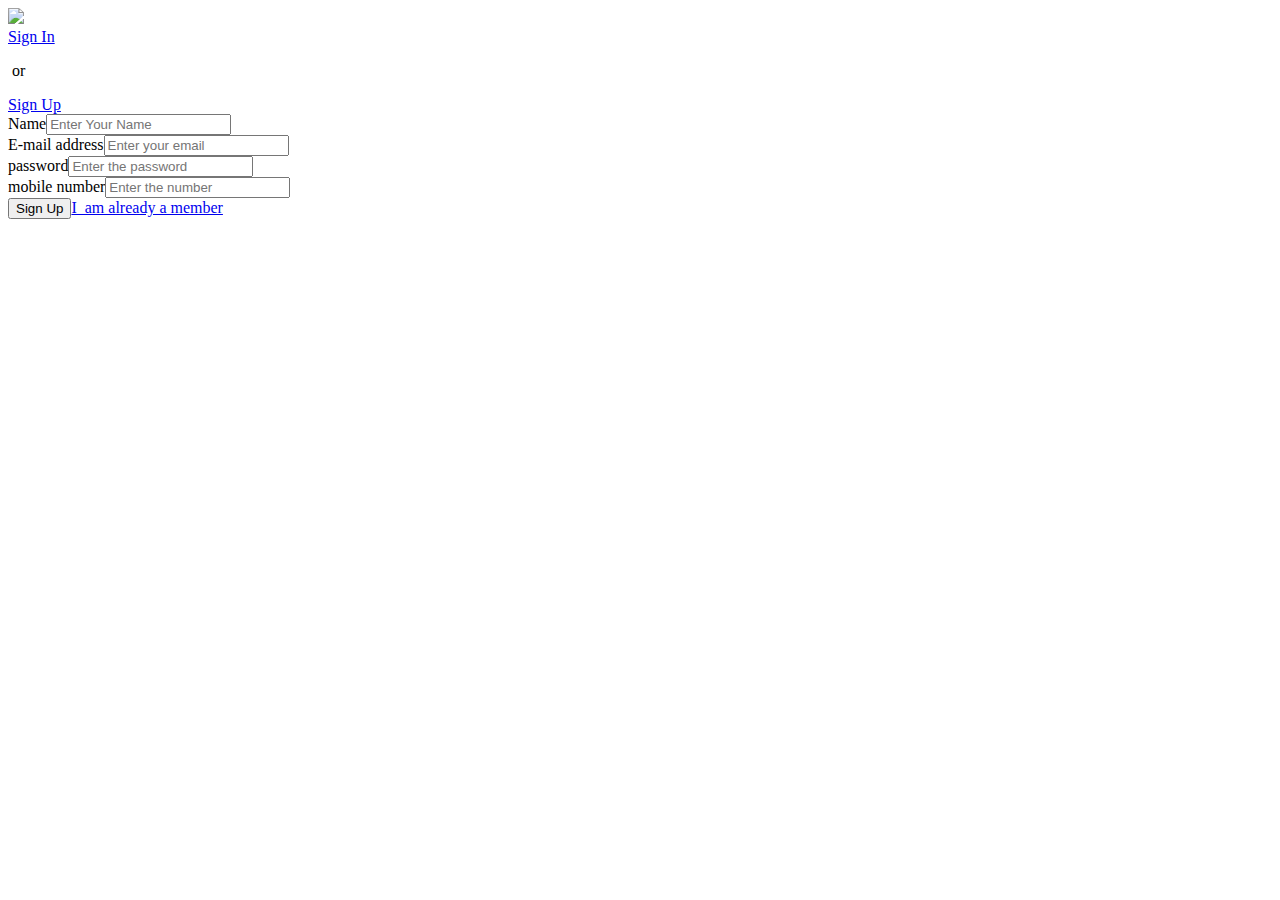
==== designs/design1.html @ b08a7c79 "new folder" ====
<!DOCTYPE html>
<html>
  <head>
    <meta charset="utf-8" />
    <meta
      name="viewport"
      content="width=device-width, initial-scale=1.0, shrink-to-fit=no"
    />
    <title>sign_in</title>
    <link rel="stylesheet" href="assets/bootstrap/css/bootstrap.min.css" />
    <link rel="stylesheet" href="css/Footer-Basic.css" />
    <link rel="stylesheet" href="css/Navigation-with-Button.css" />
    <link rel="stylesheet" href="css/styles1.css" />
  </head>

  <body>
    <div class="left-comp">
      <img class="left_img1" src="assets/img/Asset 1.png" />
    </div>
    <div class="right-comp">
      <div class="ff ff_title">
        <a class="ff_link ff_tlink" href="#">Sign In</a>
        <p class="ff_title_p">&nbsp;or&nbsp;</p>
        <a class="ff_link ff_tlink" href="#">Sign Up</a>
      </div>
      <div class="ff">
        <label class="ff_label">Name</label
        ><input type="text" class="ff_input" placeholder="Enter Your Name" />
      </div>
      <div class="ff">
        <label class="ff_label">E-mail address</label
        ><input type="text" class="ff_input" placeholder="Enter your email" />
      </div>
      <div class="ff">
        <label class="ff_label">password</label
        ><input type="text" class="ff_input" placeholder="Enter the password" />
      </div>
      <div class="ff">
        <label class="ff_label">mobile number</label
        ><input type="text" class="ff_input" placeholder="Enter the number" />
      </div>
      <div class="ff">
        <button class="btn btn-primary ff_btn mr-20" type="button">
          Sign Up</button
        ><a class="ff_link" href="#">I&nbsp; am already a member</a>
      </div>
    </div>
    <script src="assets/js/jquery.min.js"></script>
    <script src="assets/bootstrap/js/bootstrap.min.js"></script>
  </body>
</html>
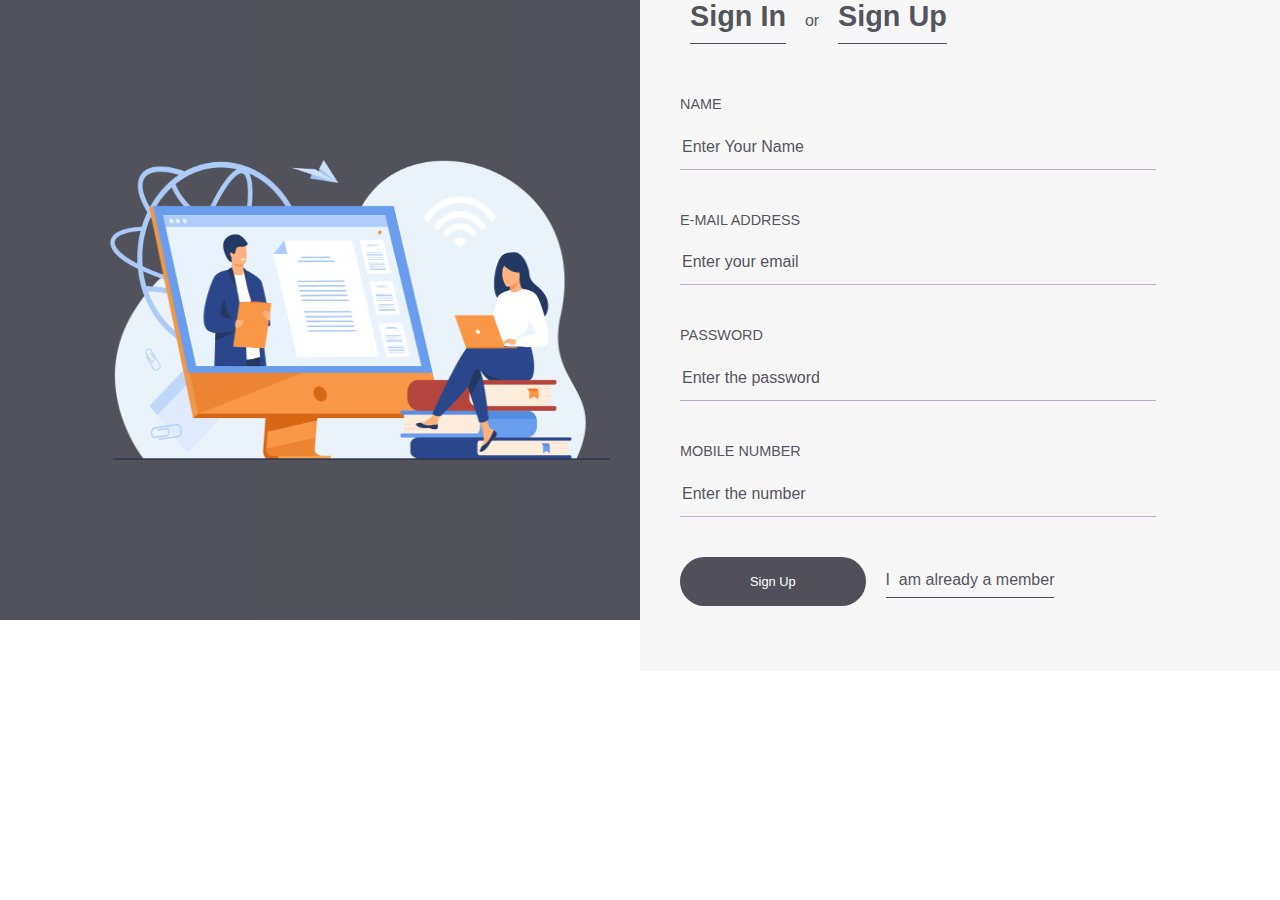
==== commit 51c80bfa: "minor changes" ====
--- a/designs/design1.html
+++ b/designs/design1.html
@@ -7,15 +7,15 @@
       content="width=device-width, initial-scale=1.0, shrink-to-fit=no"
     />
     <title>sign_in</title>
-    <link rel="stylesheet" href="assets/bootstrap/css/bootstrap.min.css" />
-    <link rel="stylesheet" href="css/Footer-Basic.css" />
-    <link rel="stylesheet" href="css/Navigation-with-Button.css" />
-    <link rel="stylesheet" href="css/styles1.css" />
+    <link rel="stylesheet" href="../assets/bootstrap/css/bootstrap.min.css" />
+    <link rel="stylesheet" href="../css/Footer-Basic.css" />
+    <link rel="stylesheet" href="../css/Navigation-with-Button.css" />
+    <link rel="stylesheet" href="../css/styles1.css" />
   </head>
 
   <body>
     <div class="left-comp">
-      <img class="left_img1" src="assets/img/Asset 1.png" />
+      <img class="left_img1" src="../assets/img/Asset 1.png" />
     </div>
     <div class="right-comp">
       <div class="ff ff_title">
@@ -45,7 +45,7 @@
         ><a class="ff_link" href="#">I&nbsp; am already a member</a>
       </div>
     </div>
-    <script src="assets/js/jquery.min.js"></script>
-    <script src="assets/bootstrap/js/bootstrap.min.js"></script>
+    <script src="../assets/js/jquery.min.js"></script>
+    <script src="../assets/bootstrap/js/bootstrap.min.js"></script>
   </body>
 </html>
--- a/css/Footer-Basic.css
+++ b/css/Footer-Basic.css
@@ -0,0 +1,60 @@
+.footer-basic {
+  padding: 40px 0;
+  background-color: #ffffff;
+  color: #4b4c4d;
+}
+
+.footer-basic ul {
+  padding: 0;
+  list-style: none;
+  text-align: center;
+  font-size: 18px;
+  line-height: 1.6;
+  margin-bottom: 0;
+}
+
+.footer-basic li {
+  padding: 0 10px;
+}
+
+.footer-basic ul a {
+  color: inherit;
+  text-decoration: none;
+  opacity: 0.8;
+}
+
+.footer-basic ul a:hover {
+  opacity: 1;
+}
+
+.footer-basic .social {
+  text-align: center;
+  padding-bottom: 25px;
+}
+
+.footer-basic .social > a {
+  font-size: 24px;
+  width: 40px;
+  height: 40px;
+  line-height: 40px;
+  display: inline-block;
+  text-align: center;
+  border-radius: 50%;
+  border: 1px solid #ccc;
+  margin: 0 8px;
+  color: inherit;
+  opacity: 0.75;
+}
+
+.footer-basic .social > a:hover {
+  opacity: 0.9;
+}
+
+.footer-basic .copyright {
+  margin-top: 15px;
+  text-align: center;
+  font-size: 13px;
+  color: #aaa;
+  margin-bottom: 0;
+}
+
--- a/css/Navigation-with-Button.css
+++ b/css/Navigation-with-Button.css
@@ -0,0 +1,203 @@
+.navigation-clean-button {
+  background: #fff;
+  padding-top: .75rem;
+  padding-bottom: .75rem;
+  color: #333;
+  border-radius: 0;
+  box-shadow: none;
+  border: none;
+  margin-bottom: 0;
+}
+
+@media (min-width:768px) {
+  .navigation-clean-button {
+    padding-top: 1rem;
+    padding-bottom: 1rem;
+  }
+}
+
+.navigation-clean-button .navbar-brand {
+  font-weight: bold;
+  color: inherit;
+}
+
+.navigation-clean-button .navbar-brand:hover {
+  color: #222;
+}
+
+.navigation-clean-button.navbar-dark .navbar-brand:hover {
+  color: #f0f0f0;
+}
+
+.navigation-clean-button .navbar-brand img {
+  height: 100%;
+  display: inline-block;
+  margin-right: 10px;
+  width: auto;
+}
+
+.navigation-clean-button .navbar-toggler {
+  border-color: #ddd;
+}
+
+.navigation-clean-button .navbar-toggler:hover, .navigation-clean-button .navbar-toggler:focus {
+  background: none;
+}
+
+.navigation-clean-button.navbar-dark .navbar-toggler {
+  border-color: #555;
+}
+
+.navigation-clean-button .navbar-toggler {
+  color: #888;
+}
+
+.navigation-clean-button.navbar-dark .navbar-toggler {
+  color: #eee;
+}
+
+.navigation-clean-button .navbar-collapse, .navigation-clean-button .form-inline {
+  border-top-color: #ddd;
+}
+
+.navigation-clean-button.navbar-dark .navbar-collapse, .navigation-clean-button.navbar-dark .form-inline {
+  border-top-color: #333;
+}
+
+.navigation-clean-button .navbar-nav a.active, .navigation-clean-button .navbar-nav > .show > a {
+  background: none;
+  box-shadow: none;
+}
+
+.navigation-clean-button.navbar-light .navbar-nav a.active, .navigation-clean-button.navbar-light .navbar-nav a.active:focus, .navigation-clean-button.navbar-light .navbar-nav a.active:hover {
+  color: #8f8f8f;
+  box-shadow: none;
+  background: none;
+  pointer-events: none;
+}
+
+.navigation-clean-button.navbar .navbar-nav .nav-link {
+  padding-left: 18px;
+  padding-right: 18px;
+}
+
+.navigation-clean-button.navbar-light .navbar-nav .nav-link {
+  color: #465765;
+}
+
+.navigation-clean-button.navbar-light .navbar-nav .nav-link:focus, .navigation-clean-button.navbar-light .navbar-nav .nav-link:hover {
+  color: #37434d !important;
+  background-color: transparent;
+}
+
+.navigation-clean-button .navbar-nav > li > .dropdown-menu {
+  margin-top: -5px;
+  box-shadow: 0 4px 8px rgba(0,0,0,.1);
+  background-color: #fff;
+  border-radius: 2px;
+}
+
+.navigation-clean-button .dropdown-menu .dropdown-item:focus, .navigation-clean-button .dropdown-menu .dropdown-item {
+  line-height: 2;
+  font-size: 14px;
+  color: #37434d;
+}
+
+.navigation-clean-button .dropdown-menu .dropdown-item:focus, .navigation-clean-button .dropdown-menu .dropdown-item:hover {
+  background: #eee;
+  color: inherit;
+}
+
+@media (max-width:767px) {
+  .navigation-clean-button .navbar-nav .show .dropdown-menu {
+    box-shadow: none;
+  }
+}
+
+@media (max-width:767px) {
+  .navigation-clean-button .navbar-nav .show .dropdown-menu .dropdown-item {
+    color: #37434d;
+    padding-top: 12px;
+    padding-bottom: 12px;
+    line-height: 1;
+  }
+}
+
+.navigation-clean-button.navbar-dark {
+  background-color: #1f2021;
+  color: #fff;
+}
+
+.navigation-clean-button.navbar-dark .navbar-nav a.active, .navigation-clean-button.navbar-dark .navbar-nav a.active:focus, .navigation-clean-button.navbar-dark .navbar-nav a.active:hover {
+  color: #8f8f8f;
+  box-shadow: none;
+  background: none;
+  pointer-events: none;
+}
+
+.navigation-clean-button.navbar-dark .navbar-nav .nav-link {
+  color: #dfe8ee;
+}
+
+.navigation-clean-button.navbar-dark .navbar-nav .nav-link:focus, .navigation-clean-button.navbar-dark .navbar-nav .nav-link:hover {
+  color: #fff !important;
+  background-color: transparent;
+}
+
+.navigation-clean-button.navbar-dark .navbar-nav > li > .dropdown-menu {
+  background-color: #1f2021;
+}
+
+.navigation-clean-button.navbar-dark .dropdown-menu .dropdown-item:focus, .navigation-clean-button.navbar-dark .dropdown-menu .dropdown-item {
+  color: #f2f5f8;
+}
+
+.navigation-clean-button.navbar-dark .dropdown-menu .dropdown-item:focus, .navigation-clean-button.navbar-dark .dropdown-menu .dropdown-item:hover {
+  background: #363739;
+}
+
+@media (max-width:767px) {
+  .navigation-clean-button.navbar-dark .navbar-nav .show .dropdown-menu .dropdown-item {
+    color: #fff;
+  }
+}
+
+.navigation-clean-button .actions .login {
+  margin-right: 1rem;
+  text-decoration: none;
+  color: #465765;
+}
+
+.navigation-clean-button.navbar-dark .actions .login {
+  color: #dfe8ee;
+}
+
+.navigation-clean-button.navbar-dark .actions .login:hover {
+  color: #fff;
+}
+
+.navigation-clean-button .navbar-text .action-button, .navigation-clean-button .navbar-text .action-button:active, .navigation-clean-button .navbar-text .action-button:hover {
+  background: #56c6c6;
+  border-radius: 20px;
+  font-size: inherit;
+  color: #fff;
+  box-shadow: none;
+  border: none;
+  text-shadow: none;
+  padding: .5rem 1rem;
+  transition: background-color 0.25s;
+  font-size: inherit;
+}
+
+.navigation-clean-button .navbar-text .action-button:hover {
+  background: #66d7d7;
+}
+
+.navigation-clean-button.navbar-dark .action-button, .navigation-clean-button.navbar-dark .action-button:active {
+  background: #208f8f;
+}
+
+.navigation-clean-button.navbar-dark .action-button:hover {
+  background: #269d9d;
+}
+
--- a/css/styles1.css
+++ b/css/styles1.css
@@ -0,0 +1,107 @@
+.left-comp {
+    height: 100%;
+    width: 50%;
+    margin-left: 0px;
+    /*padding: 100px;*/
+    background: linear-gradient(rgba(38,39,50,.8),rgba(38,39,50,.8));
+    padding: 12.5%;
+  }
+  
+  .right-comp {
+    height: 100%;
+    width: 50%;
+    margin-left: 50%;
+    background: #f7f7f7;
+    padding: 25px 40px;
+    margin-bottom: 100px;
+    margin-top: -650px;
+  }
+  
+  .ff_input {
+    width: 85%;
+    background-color: transparent;
+    border: none;
+    color: rgba(38,39,50,.8);
+    outline: none;
+    border-bottom: 1px solid #bdaed1;
+    font-size: 1em;
+    font-weight: 300;
+    padding-bottom: 10px;
+    margin-top: 10px;
+  }
+  
+  .ff_label {
+    display: block;
+    text-transform: uppercase;
+    font-size: .9em;
+    color: rgba(38,39,50,.8);
+  }
+  
+  .ff_input::placeholder {
+    color: rgba(39,38,50,.8);
+    opacity: 1;
+  }
+  
+  .ff_btn {
+    cursor: pointer;
+    color: white;
+    border: none;
+    outline: none;
+    border-radius: 25px;
+    padding: 15px 70px;
+    font-size: .8em;
+    font-weight: 500;
+    background: rgba(39,38,50,.8);
+  }
+  
+  .ff_link {
+    color: rgba(39,38,50,.8);
+    text-decoration: none;
+    display: inline-block;
+    border-bottom: 1.5px solid rgba(39,38,50,.8);
+    padding-bottom: 5px;
+    margin-left: 20px;
+  }
+  .ff_link:hover{
+      color: #6f6f6ff7;
+  }
+  
+  .ff {
+    margin-bottom: 40px;
+  }
+  
+  .ff_title {
+    color: rgba(39,38,50,.8);
+    font-weight: 300;
+    margin-bottom: 50px;
+  }
+  
+  .ff_tlink {
+    color: rgba(38,39,50,.8);
+    text-decoration: none;
+    display: inline-block;
+    font-size: 1.8em;
+    margin: 0 10px;
+    padding-bottom: 5px;
+    font-weight: 800;
+  }
+  
+  .ff_title_p {
+    width: 15px;
+    display: initial;
+    color: rgba(38,39,50,.8);
+  }
+  
+  .left_img1 {
+    height: 300px;
+    width: 500px;
+    /*padding: 50px;*/
+    /*padding-left: 80px;*/
+    margin-left: -50px;
+  }
+  
+  .ff_btn:hover {
+    background-color: #6f6f6ff7;
+  }
+  
+  